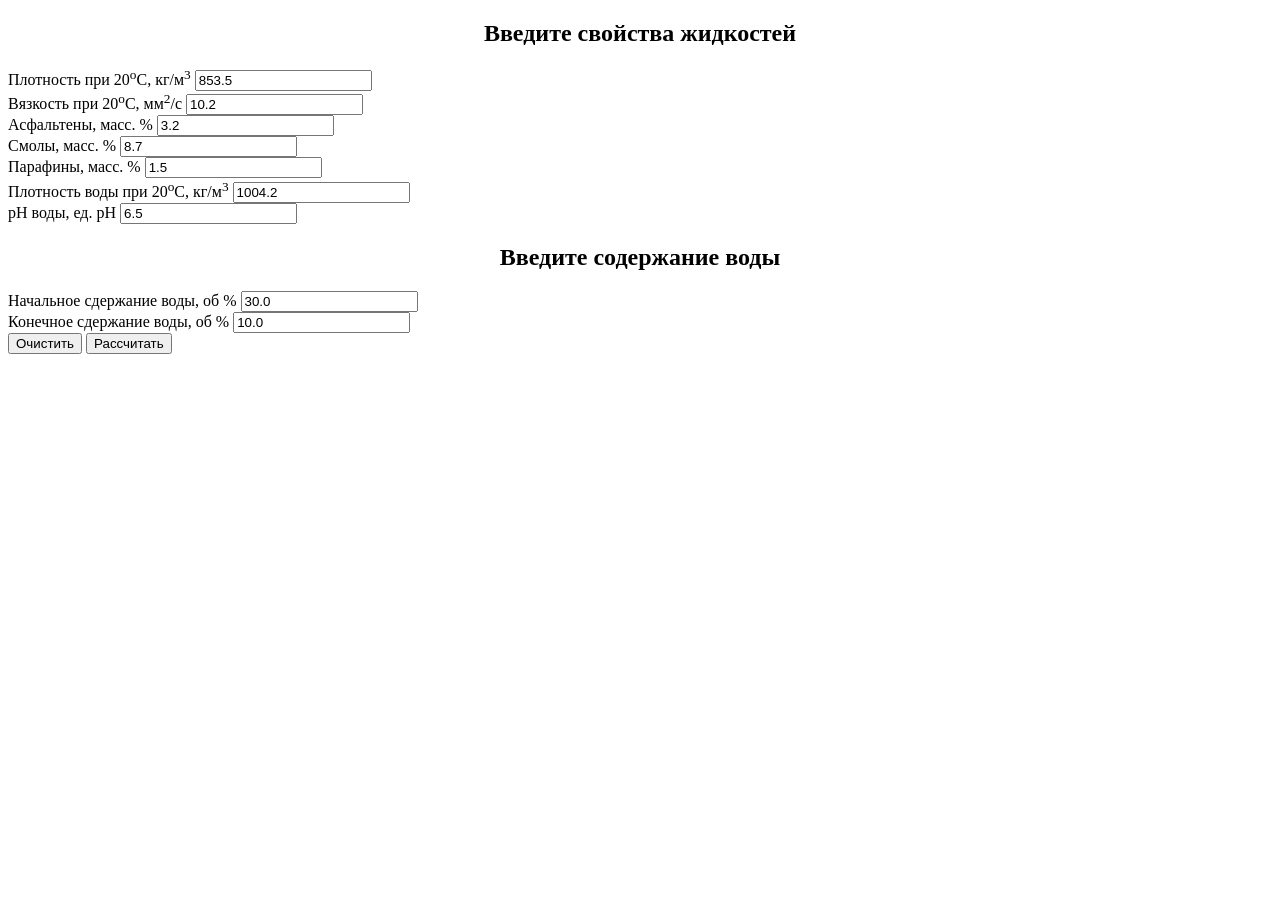
==== tg_bot/index.html @ 18fb607d "Update index.html" ====
<!DOCTYPE html>
<html>
<head>
   <meta charset="utf-8">
   <title>uitgb</title>
<!--   <link rel="stylesheet" href="css/main.css">-->
</head>
<body>
  <div>
    <form method="post" id = "form">
      <h2 align = "center">
          Введите свойства жидкостей
      </h2>
      <div class="form_field">
        <div class="label">
          <label>Плотность при 20<sup>o</sup>C, кг/м<sup>3</sup></label>
          <input type="text" id="density" value="853.5" required maxlength="5">
        </div>
        <div class="label">
          <label>Вязкость при 20<sup>o</sup>C, мм<sup>2</sup>/с</label>
          <input type="text" name="viscousity" value="10.2" required maxlength="6">
        </div>
        <div class="label">
          <label>Асфальтены, масс. %</label>
          <input type="text" name="Asphaltene" value="3.2" maxlength="4" required>
        </div>
        <div class="label">
          <label>Смолы, масс. %</label>
          <input type="text" name="Gums" value="8.7" maxlength="4" required>
        </div>
        <div class="label">
          <label>Парафины, масс. %</label>
          <input type="text" name="Parafins" value="1.5" maxlength="4" required>
        </div>
        <div class="label">
          <label>Плотность воды при 20<sup>o</sup>C, кг/м<sup>3</sup></label>
          <input type="text" name="Water_density" value="1004.2" maxlength="6" required>
        </div>
        <div class="label">
          <label>pH воды, ед. pH</label>
          <input type="text" name="Water_pH" value="6.5" maxlength="3" required>
        </div>
      </div>
      <h2 align = "center">
          Введите содержание воды
      </h2>
      <div class="label">
        <label>Начальное сдержание воды, об %</label>
        <input class ="sub_text" type="text" name="Start_water" value="30.0" required maxlength="4">
      </div>
      <div class="label">
        <label>Конечное сдержание воды, об %</label>
        <input type="text" name="Finish_water" value="10.0" required maxlength="4">
      </div>
      <!-- <h2 align = "center"> -->
        <!-- Результаты расчета</h2>
      <div class="label">
        <label>Оптимальная температура, <sup>o</sup>C</label>
        <input type="text" name="Opt_temperature" value="" maxlength="5">
      </div>
      <div class="label">
        <label>Оптимальное время, мин</label>
        <input type="text" name="Opt_temperature" value="" maxlength="5">
      </div>
      <div class="label">
        <label>Оптимальная дозировка, г/т</label>
        <input type="text" name="Opt_reagent" value="" maxlength="5">
      </div> -->
      <div class="button_field">
        <button type="reset" id="reset"> Очистить </button>
        <button type="submit" id="calc"> Рассчитать </button>
        </div>
      </form>
     <!-- <script src ="./h.js"> </script> -->
   </div>
  <script src="https://telegram.org/js/telegram-web-app.js"></script>
   <script>
     let tg = window.Telegram.WebApp;
     tg.expand()

     let form = document.getElementById('form')
     function getValues(event){
       event.preventDefault();
        let fields = document.querySelectorAll('input');
        let values = {};
        fields.forEach(field => {
          let {name, value} = field;

          values[name] = value;
        });
       console.log(JSON.stringify(values))
       tg.sendData(JSON.stringify(values));
       tg.close()
     }
     form.addEventListener('submit', getValues);

   </script>
</body>
</html>
---- tg_bot/css/main.css ----
body {
/*   background: linear-gradient(90deg, #808080, #F4C357,#FFD700 ,#F4C357, #808080); */
  background: var(--tg-theme-bg-color);
  color: var(--tg-theme-text-color);
  opacity: 0.8;
  font-family: "Arial"

}
 p {
  font-size: 1.6em;
}
h1 {
  font-size: 2.2em
}
.label {
  margin-left: auto;
  margin-right: auto;
  margin-top: 10px;
  border-radius: 6px;
  background-color: #AD927B;
  width: 35em;
  height: 4em;
  display: flex;
  align-items: center;
  padding-left: 15px;
}

input{
width: 3.6em;
height: 2em;
font-size: 1.6em;
margin: 0 15px 0 auto;
border-radius: 4px
color: var(--tg-theme-text-color);
}
label {
  font-size: 1.4em;
}
.button_field {
  margin-left: auto;
  margin-right: auto;
  margin-top: 10px;
  border-radius: 6px;
  background-color: var(--tg-theme-button-color);
  width: 35em;
  height: 4em;
  display: flex;
  align-items: center;
  padding-left: 15px;
}
button {
  margin-left: auto;
  margin-right: auto;
  width: 8em;
  height: 2.4em;
  font-size: 1.3em;
  color: var(--tg-theme-button-text-color);
  border-radius: 4px;
  }
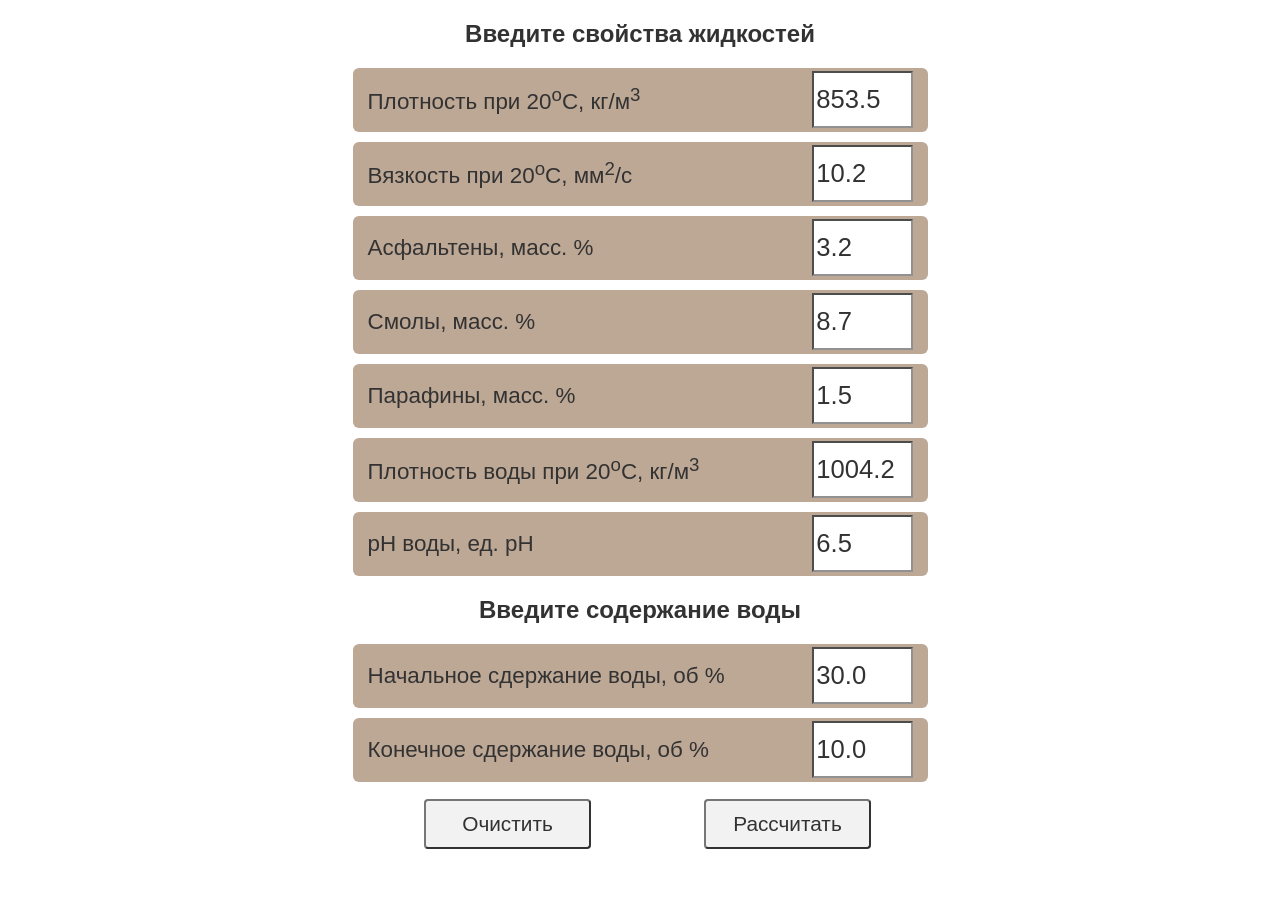
==== commit 9cbcbb83: "Update index.html" ====
--- a/tg_bot/index.html
+++ b/tg_bot/index.html
@@ -3,7 +3,7 @@
 <head>
    <meta charset="utf-8">
    <title>uitgb</title>
-<!--   <link rel="stylesheet" href="css/main.css">-->
+  <link rel="stylesheet" href="css/main.css">
 </head>
 <body>
   <div>
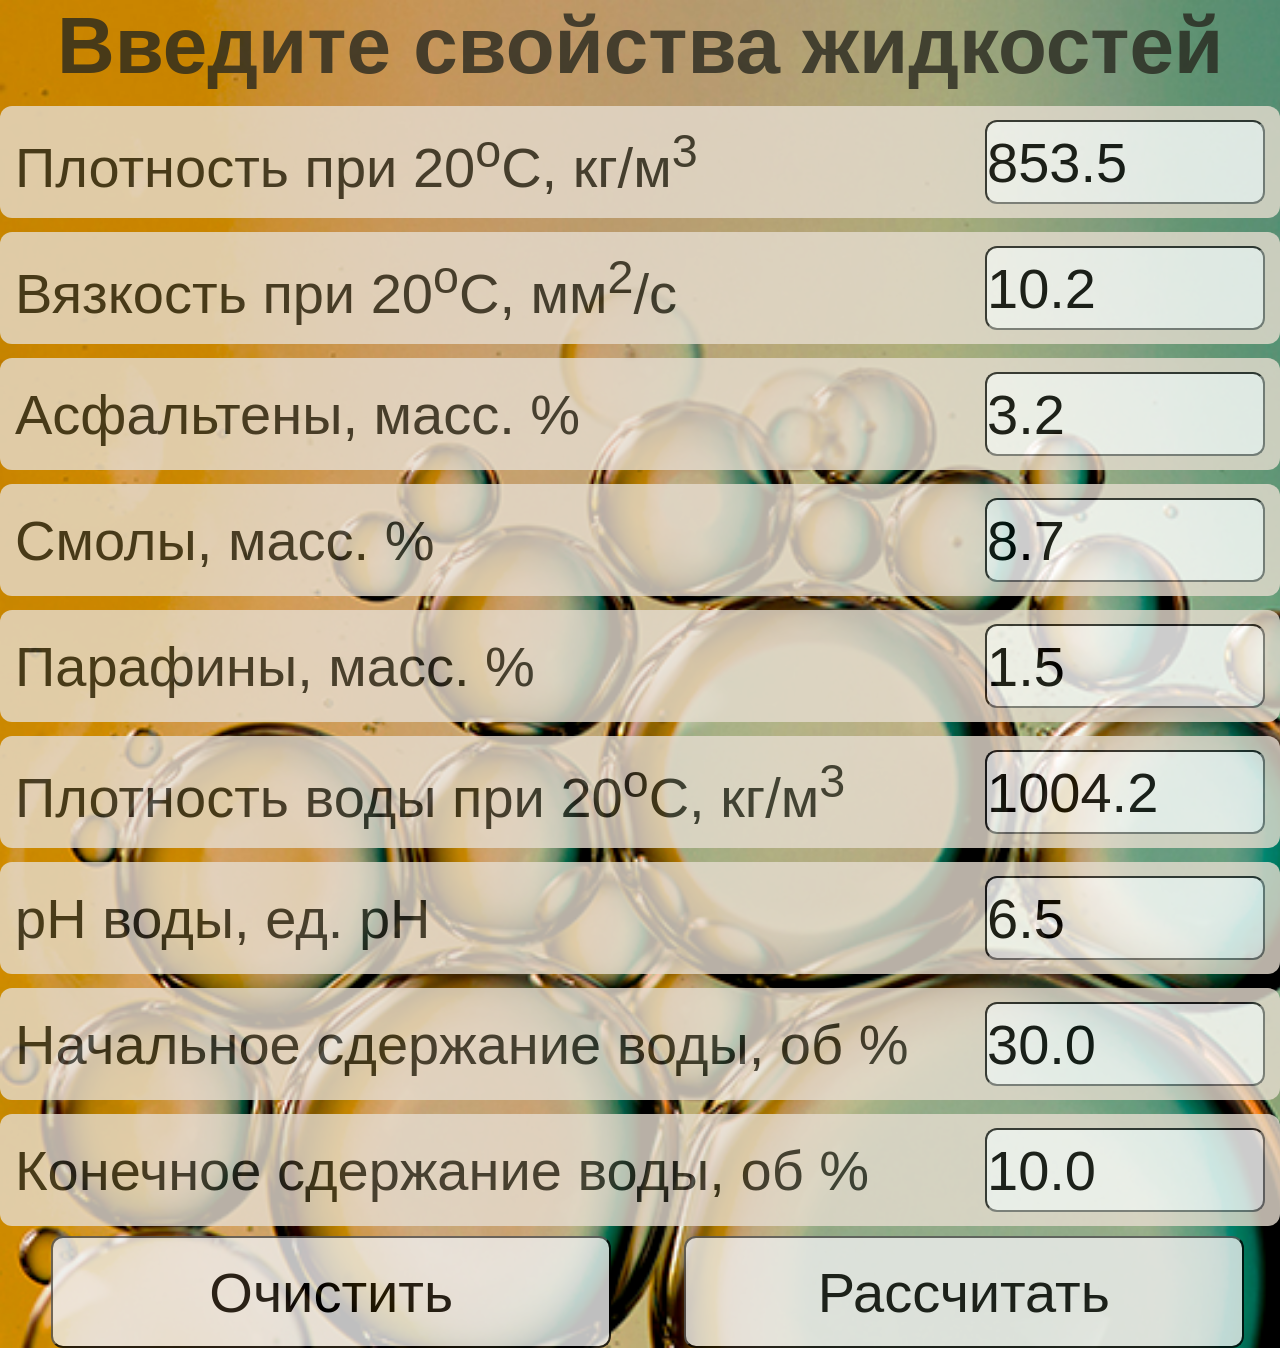
==== commit 814a40bc: "Add files via upload" ====
--- a/tg_bot/index.html
+++ b/tg_bot/index.html
@@ -3,14 +3,14 @@
 <head>
    <meta charset="utf-8">
    <title>uitgb</title>
-  <link rel="stylesheet" href="css/main.css">
+   <link rel="stylesheet" href="css/main.css">
 </head>
 <body>
   <div>
     <form method="post" id = "form">
-      <h2 align = "center">
+      <h1 align = "center">
           Введите свойства жидкостей
-      </h2>
+      </h1>
       <div class="form_field">
         <div class="label">
           <label>Плотность при 20<sup>o</sup>C, кг/м<sup>3</sup></label>
@@ -41,9 +41,6 @@
           <input type="text" name="Water_pH" value="6.5" maxlength="3" required>
         </div>
       </div>
-      <h2 align = "center">
-          Введите содержание воды
-      </h2>
       <div class="label">
         <label>Начальное сдержание воды, об %</label>
         <input class ="sub_text" type="text" name="Start_water" value="30.0" required maxlength="4">
@@ -52,20 +49,6 @@
         <label>Конечное сдержание воды, об %</label>
         <input type="text" name="Finish_water" value="10.0" required maxlength="4">
       </div>
-      <!-- <h2 align = "center"> -->
-        <!-- Результаты расчета</h2>
-      <div class="label">
-        <label>Оптимальная температура, <sup>o</sup>C</label>
-        <input type="text" name="Opt_temperature" value="" maxlength="5">
-      </div>
-      <div class="label">
-        <label>Оптимальное время, мин</label>
-        <input type="text" name="Opt_temperature" value="" maxlength="5">
-      </div>
-      <div class="label">
-        <label>Оптимальная дозировка, г/т</label>
-        <input type="text" name="Opt_reagent" value="" maxlength="5">
-      </div> -->
       <div class="button_field">
         <button type="reset" id="reset"> Очистить </button>
         <button type="submit" id="calc"> Рассчитать </button>
--- a/tg_bot/css/main.css
+++ b/tg_bot/css/main.css
@@ -1,59 +1,69 @@
+* {
+  margin: 0;
+  padding: 0;
+  box-sizing: border-box;
+}
+
 body {
-/*   background: linear-gradient(90deg, #808080, #F4C357,#FFD700 ,#F4C357, #808080); */
-  background: var(--tg-theme-bg-color);
-  color: var(--tg-theme-text-color);
+  background-image: url("img3.jpg");
+  background-size: cover;
+  color: #28281F;
+  font-family: "Arial";
   opacity: 0.8;
-  font-family: "Arial"
+}
 
+h1 {
+  font-size: 5em;
+  color: #28281F;
 }
- p {
-  font-size: 1.6em;
-}
-h1 {
-  font-size: 2.2em
-}
+
 .label {
   margin-left: auto;
   margin-right: auto;
-  margin-top: 10px;
-  border-radius: 6px;
-  background-color: #AD927B;
-  width: 35em;
-  height: 4em;
+  margin-top: 14px;
+  /* border: solid; */
+  border-radius: 12px;
+  background-color: #E6DDD0;
+  width: 80em;
+  height: 7em;
   display: flex;
   align-items: center;
   padding-left: 15px;
 }
 
+
 input{
-width: 3.6em;
-height: 2em;
-font-size: 1.6em;
+width: 5em;
+height: 1.5em;
+font-size: 3.5em;
 margin: 0 15px 0 auto;
-border-radius: 4px
-color: var(--tg-theme-text-color);
+border-radius: 12px
 }
 label {
-  font-size: 1.4em;
+  font-size: 3.5em;
 }
 .button_field {
   margin-left: auto;
   margin-right: auto;
   margin-top: 10px;
-  border-radius: 6px;
-  background-color: var(--tg-theme-button-color);
-  width: 35em;
-  height: 4em;
+  width: 80em;
+  height: 7em;
   display: flex;
   align-items: center;
   padding-left: 15px;
+  color: white;
 }
+
 button {
   margin-left: auto;
   margin-right: auto;
-  width: 8em;
-  height: 2.4em;
-  font-size: 1.3em;
-  color: var(--tg-theme-button-text-color);
-  border-radius: 4px;
+  width: 10em;
+  height: 2em;
+  font-size: 3.5em;
+  border-radius: 12px;
+
   }
+
+  button:hover {
+    background: grey;
+  }
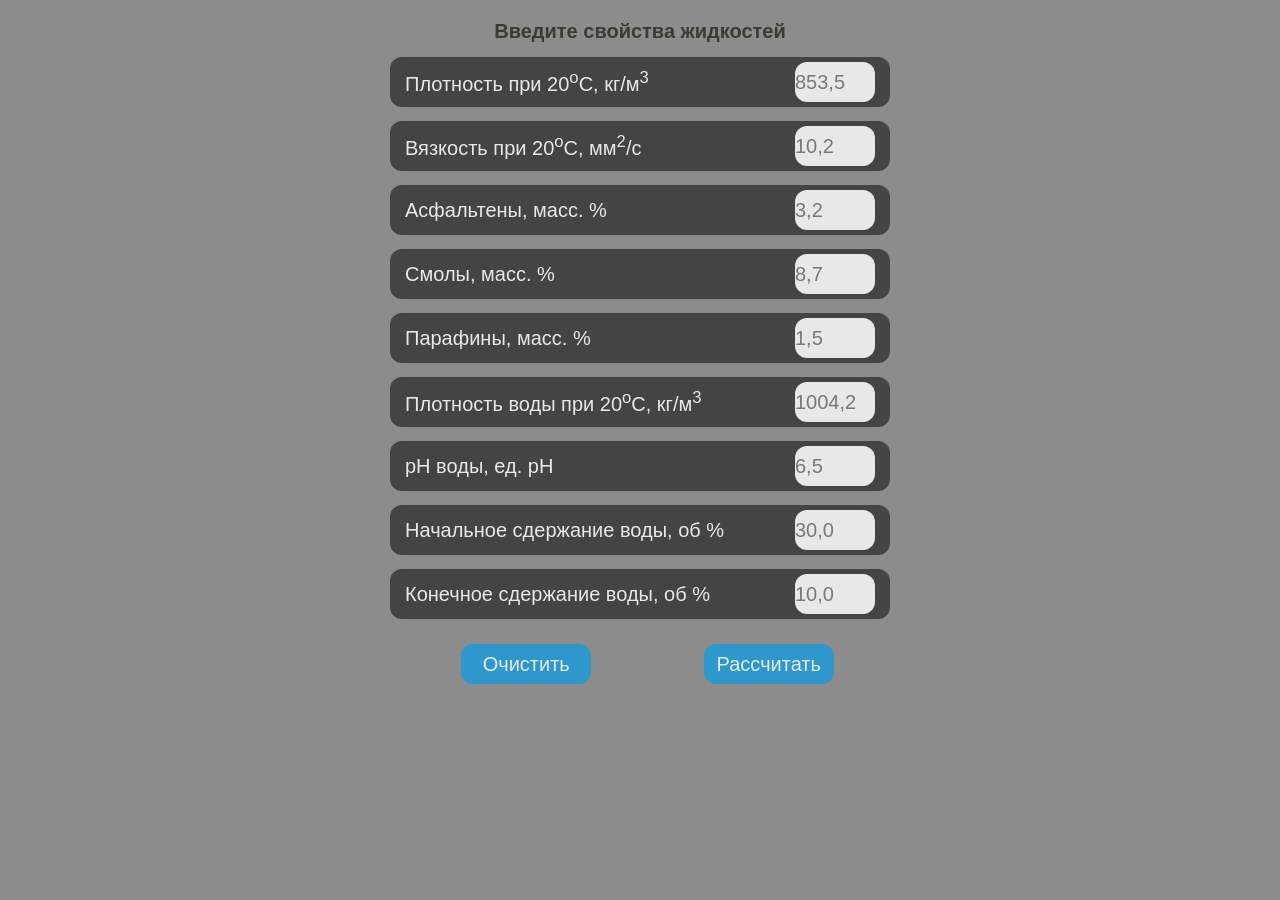
==== commit 76f38be8: "Update index.html" ====
--- a/tg_bot/index.html
+++ b/tg_bot/index.html
@@ -7,70 +7,68 @@
 </head>
 <body>
   <div>
-    <form method="post" id = "form">
-      <h1 align = "center">
-          Введите свойства жидкостей
-      </h1>
-      <div class="form_field">
+    <h1 align = "center">
+      Введите свойства жидкостей
+    </h1>
+    <form method="post" id="form" name="form">
+      <div>
         <div class="label">
           <label>Плотность при 20<sup>o</sup>C, кг/м<sup>3</sup></label>
-          <input type="text" id="density" value="853.5" required maxlength="5">
+          <input type="text" name="density" placeholder="853,5" minlength="5" maxlength="5" required>
         </div>
         <div class="label">
           <label>Вязкость при 20<sup>o</sup>C, мм<sup>2</sup>/с</label>
-          <input type="text" name="viscousity" value="10.2" required maxlength="6">
+          <input type="text" name="viscousity" placeholder="10,2" minlength="6" maxlength="6" required>
         </div>
         <div class="label">
           <label>Асфальтены, масс. %</label>
-          <input type="text" name="Asphaltene" value="3.2" maxlength="4" required>
+          <input type="text" name="Asphaltene" placeholder="3,2" maxlength="4" minlength="4" required>
         </div>
         <div class="label">
           <label>Смолы, масс. %</label>
-          <input type="text" name="Gums" value="8.7" maxlength="4" required>
+          <input type="text" name="Gums" placeholder="8,7" maxlength="4" minlength="4" required>
         </div>
         <div class="label">
           <label>Парафины, масс. %</label>
-          <input type="text" name="Parafins" value="1.5" maxlength="4" required>
+          <input type="text" name="Parafins" placeholder="1,5" maxlength="4" minlength="4"required>
         </div>
         <div class="label">
           <label>Плотность воды при 20<sup>o</sup>C, кг/м<sup>3</sup></label>
-          <input type="text" name="Water_density" value="1004.2" maxlength="6" required>
+          <input type="text" name="Water_density" placeholder="1004,2" maxlength="6" minlength="6" required>
         </div>
         <div class="label">
           <label>pH воды, ед. pH</label>
-          <input type="text" name="Water_pH" value="6.5" maxlength="3" required>
+          <input type="text" name="Water_pH" placeholder="6,5" maxlength="3" minlength="3" required>
+        </div>
+        <div class="label">
+          <label>Начальное сдержание воды, об %</label>
+          <input class ="sub_text" type="text" name="Start_water" placeholder="30,0" minlength="4" maxlength="4" required>
+        </div>
+        <div class="label">
+          <label>Конечное сдержание воды, об %</label>
+          <input type="text" name="Finish_water" placeholder="10,0" minlength="4" maxlength="4" required >
+        </div>
+        <div class="button_field">
+          <button type="reset" id="reset"> Очистить </button>
+          <button type="submit" id="calc"> Рассчитать </button>
         </div>
       </div>
-      <div class="label">
-        <label>Начальное сдержание воды, об %</label>
-        <input class ="sub_text" type="text" name="Start_water" value="30.0" required maxlength="4">
-      </div>
-      <div class="label">
-        <label>Конечное сдержание воды, об %</label>
-        <input type="text" name="Finish_water" value="10.0" required maxlength="4">
-      </div>
-      <div class="button_field">
-        <button type="reset" id="reset"> Очистить </button>
-        <button type="submit" id="calc"> Рассчитать </button>
-        </div>
-      </form>
+    </form>
      <!-- <script src ="./h.js"> </script> -->
-   </div>
   <script src="https://telegram.org/js/telegram-web-app.js"></script>
-   <script>
-     let tg = window.Telegram.WebApp;
-     tg.expand()
+  <script>
+    let tg = window.Telegram.WebApp;
+    tg.expand()
+    let form = document.getElementById('form')
+    function getValues(event){
+      event.preventDefault();
+      let fields = document.querySelectorAll('input');
+      let values = {};
+      fields.forEach(field => {
+        let {name, value} = field;
 
-     let form = document.getElementById('form')
-     function getValues(event){
-       event.preventDefault();
-        let fields = document.querySelectorAll('input');
-        let values = {};
-        fields.forEach(field => {
-          let {name, value} = field;
-
-          values[name] = value;
-        });
+        values[name] = value;
+    });
        console.log(JSON.stringify(values))
        tg.sendData(JSON.stringify(values));
        tg.close()
--- a/tg_bot/css/main.css
+++ b/tg_bot/css/main.css
@@ -6,15 +6,17 @@
 
 body {
   background-image: url("img3.jpg");
-  background-size: cover;
-  color: #28281F;
+/*   background-size: cover; */
+  background: #8C8C8C;
+  color: #FFFFFF;
   font-family: "Arial";
   opacity: 0.8;
 }
 
 h1 {
-  font-size: 5em;
+  font-size: 20px;
   color: #28281F;
+  margin-top: 20px;
 }
 
 .label {
@@ -23,9 +25,9 @@
   margin-top: 14px;
   /* border: solid; */
   border-radius: 12px;
-  background-color: #E6DDD0;
-  width: 80em;
-  height: 7em;
+  background-color: #333333;
+  width: 500px;
+  height: 50px;
   display: flex;
   align-items: center;
   padding-left: 15px;
@@ -33,37 +35,40 @@
 
 
 input{
-width: 5em;
-height: 1.5em;
-font-size: 3.5em;
+width: 80px;
+height: 40px;
+font-size: 20px;
 margin: 0 15px 0 auto;
-border-radius: 12px
+border-radius: 12px;
+  border: 0;
 }
 label {
-  font-size: 3.5em;
+  font-size: 20px;
 }
 .button_field {
   margin-left: auto;
   margin-right: auto;
-  margin-top: 10px;
-  width: 80em;
-  height: 7em;
+  margin-top: 20px;
+  width: 500px;
+  height: 50px;
   display: flex;
   align-items: center;
   padding-left: 15px;
-  color: white;
 }
 
 button {
   margin-left: auto;
   margin-right: auto;
-  width: 10em;
-  height: 2em;
-  font-size: 3.5em;
+  width: 130px;
+  height: 40px;
+  font-size: 20px;
   border-radius: 12px;
+  background-color: #179CDE;
+  color: white;
+  border: 0;
 
   }
 
   button:hover {
-    background: grey;
+    background: #0088CC;
   }
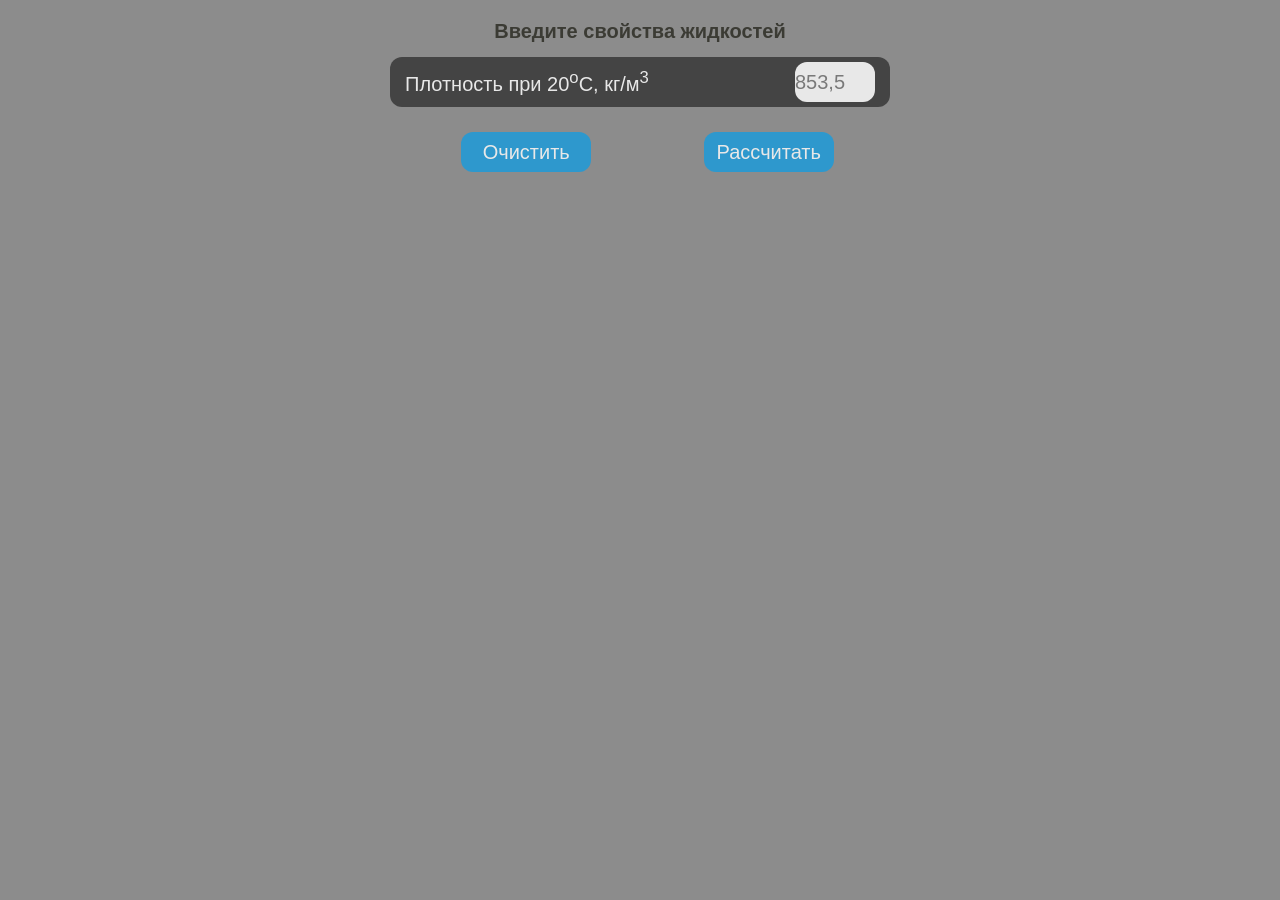
==== commit eb8cc77f: "Add files via upload" ====
--- a/tg_bot/index.html
+++ b/tg_bot/index.html
@@ -10,13 +10,13 @@
     <h1 align = "center">
       Введите свойства жидкостей
     </h1>
-    <form method="post" id="form" name="form">
+    <form method="post" id="form" name="form" onsubmit="check(event);">
       <div>
         <div class="label">
           <label>Плотность при 20<sup>o</sup>C, кг/м<sup>3</sup></label>
-          <input type="text" name="density" placeholder="853,5" minlength="5" maxlength="5" required>
+          <input type="text" name="density" placeholder="853,5" minlength="3" maxlength="6" required>
         </div>
-        <div class="label">
+        <!-- <div class="label">
           <label>Вязкость при 20<sup>o</sup>C, мм<sup>2</sup>/с</label>
           <input type="text" name="viscousity" placeholder="10,2" minlength="6" maxlength="6" required>
         </div>
@@ -47,16 +47,16 @@
         <div class="label">
           <label>Конечное сдержание воды, об %</label>
           <input type="text" name="Finish_water" placeholder="10,0" minlength="4" maxlength="4" required >
-        </div>
+        </div> -->
         <div class="button_field">
           <button type="reset" id="reset"> Очистить </button>
           <button type="submit" id="calc"> Рассчитать </button>
         </div>
       </div>
     </form>
-     <!-- <script src ="./h.js"> </script> -->
-  <script src="https://telegram.org/js/telegram-web-app.js"></script>
-  <script>
+    <script src="https://telegram.org/js/telegram-web-app.js"></script>
+    <script src="./check.js"></script>
+  <!-- <script>
     let tg = window.Telegram.WebApp;
     tg.expand()
     let form = document.getElementById('form')
@@ -75,6 +75,6 @@
      }
      form.addEventListener('submit', getValues);
 
-   </script>
+   </script> -->
 </body>
 </html>
--- a/tg_bot/css/main.css
+++ b/tg_bot/css/main.css
@@ -71,4 +71,4 @@
 
   button:hover {
     background: #0088CC;
-  }
+  }
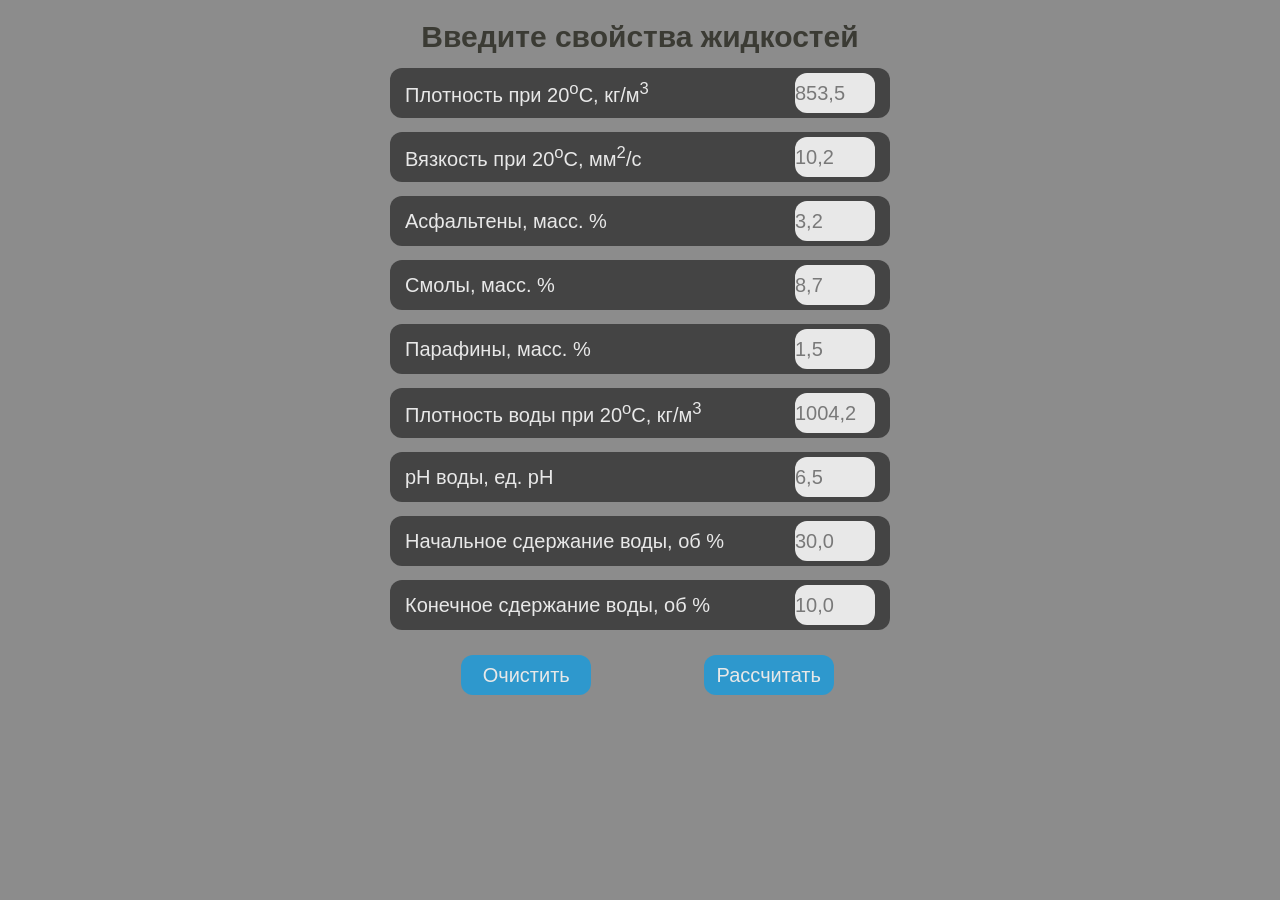
==== commit 75926ee7: "Add files via upload" ====
--- a/tg_bot/index.html
+++ b/tg_bot/index.html
@@ -10,44 +10,45 @@
     <h1 align = "center">
       Введите свойства жидкостей
     </h1>
-    <form method="post" id="form" name="form" onsubmit="check(event);">
+    <form method="post" id="form" name="form">
+      <!-- onsubmit="check(event);" -->
       <div>
         <div class="label">
           <label>Плотность при 20<sup>o</sup>C, кг/м<sup>3</sup></label>
-          <input type="text" name="density" placeholder="853,5" minlength="3" maxlength="6" required>
+          <input type="text" name="Density" id="Density" placeholder="853,5" minlength="3" maxlength="6" required>
         </div>
-        <!-- <div class="label">
+        <div class="label">
           <label>Вязкость при 20<sup>o</sup>C, мм<sup>2</sup>/с</label>
-          <input type="text" name="viscousity" placeholder="10,2" minlength="6" maxlength="6" required>
+          <input type="text" name="Viscousity" id="Viscousity" placeholder="10,2" minlength="1" maxlength="6" required>
         </div>
         <div class="label">
           <label>Асфальтены, масс. %</label>
-          <input type="text" name="Asphaltene" placeholder="3,2" maxlength="4" minlength="4" required>
+          <input type="text" name="Asphaltene" id="Asphaltene" placeholder="3,2"  minlength="1" maxlength="4" required>
         </div>
         <div class="label">
           <label>Смолы, масс. %</label>
-          <input type="text" name="Gums" placeholder="8,7" maxlength="4" minlength="4" required>
+          <input type="text" name="Gums" id="Gums" placeholder="8,7" minlength="1" maxlength="4" required>
         </div>
         <div class="label">
           <label>Парафины, масс. %</label>
-          <input type="text" name="Parafins" placeholder="1,5" maxlength="4" minlength="4"required>
+          <input type="text" name="Parafins" id="Parafins" placeholder="1,5" minlength="1" maxlength="4" required>
         </div>
         <div class="label">
           <label>Плотность воды при 20<sup>o</sup>C, кг/м<sup>3</sup></label>
-          <input type="text" name="Water_density" placeholder="1004,2" maxlength="6" minlength="6" required>
+          <input type="text" name="Water_density" id="Water_density" placeholder="1004,2" minlength="3" maxlength="6" required>
         </div>
         <div class="label">
           <label>pH воды, ед. pH</label>
-          <input type="text" name="Water_pH" placeholder="6,5" maxlength="3" minlength="3" required>
+          <input type="text" name="Water_pH" id="Water_pH" placeholder="6,5" minlength="1" maxlength="4" required>
         </div>
         <div class="label">
           <label>Начальное сдержание воды, об %</label>
-          <input class ="sub_text" type="text" name="Start_water" placeholder="30,0" minlength="4" maxlength="4" required>
+          <input class ="sub_text" type="text" name="Start_water" id="Start_water" placeholder="30,0" minlength="1" maxlength="4" required>
         </div>
         <div class="label">
           <label>Конечное сдержание воды, об %</label>
-          <input type="text" name="Finish_water" placeholder="10,0" minlength="4" maxlength="4" required >
-        </div> -->
+          <input type="text" name="Finish_water" id="Finish_water" placeholder="10,0" minlength="1" maxlength="4" required >
+        </div>
         <div class="button_field">
           <button type="reset" id="reset"> Очистить </button>
           <button type="submit" id="calc"> Рассчитать </button>
--- a/tg_bot/css/main.css
+++ b/tg_bot/css/main.css
@@ -5,8 +5,6 @@
 }
 
 body {
-  background-image: url("img3.jpg");
-/*   background-size: cover; */
   background: #8C8C8C;
   color: #FFFFFF;
   font-family: "Arial";
@@ -14,7 +12,7 @@
 }
 
 h1 {
-  font-size: 20px;
+  font-size: 30px;
   color: #28281F;
   margin-top: 20px;
 }
@@ -33,7 +31,6 @@
   padding-left: 15px;
 }
 
-
 input{
 width: 80px;
 height: 40px;
@@ -42,6 +39,7 @@
 border-radius: 12px;
   border: 0;
 }
+
 label {
   font-size: 20px;
 }
@@ -71,4 +69,7 @@
 
   button:hover {
     background: #0088CC;
-  }+  }
+  .warning {
+    border-color: red;
+  }
